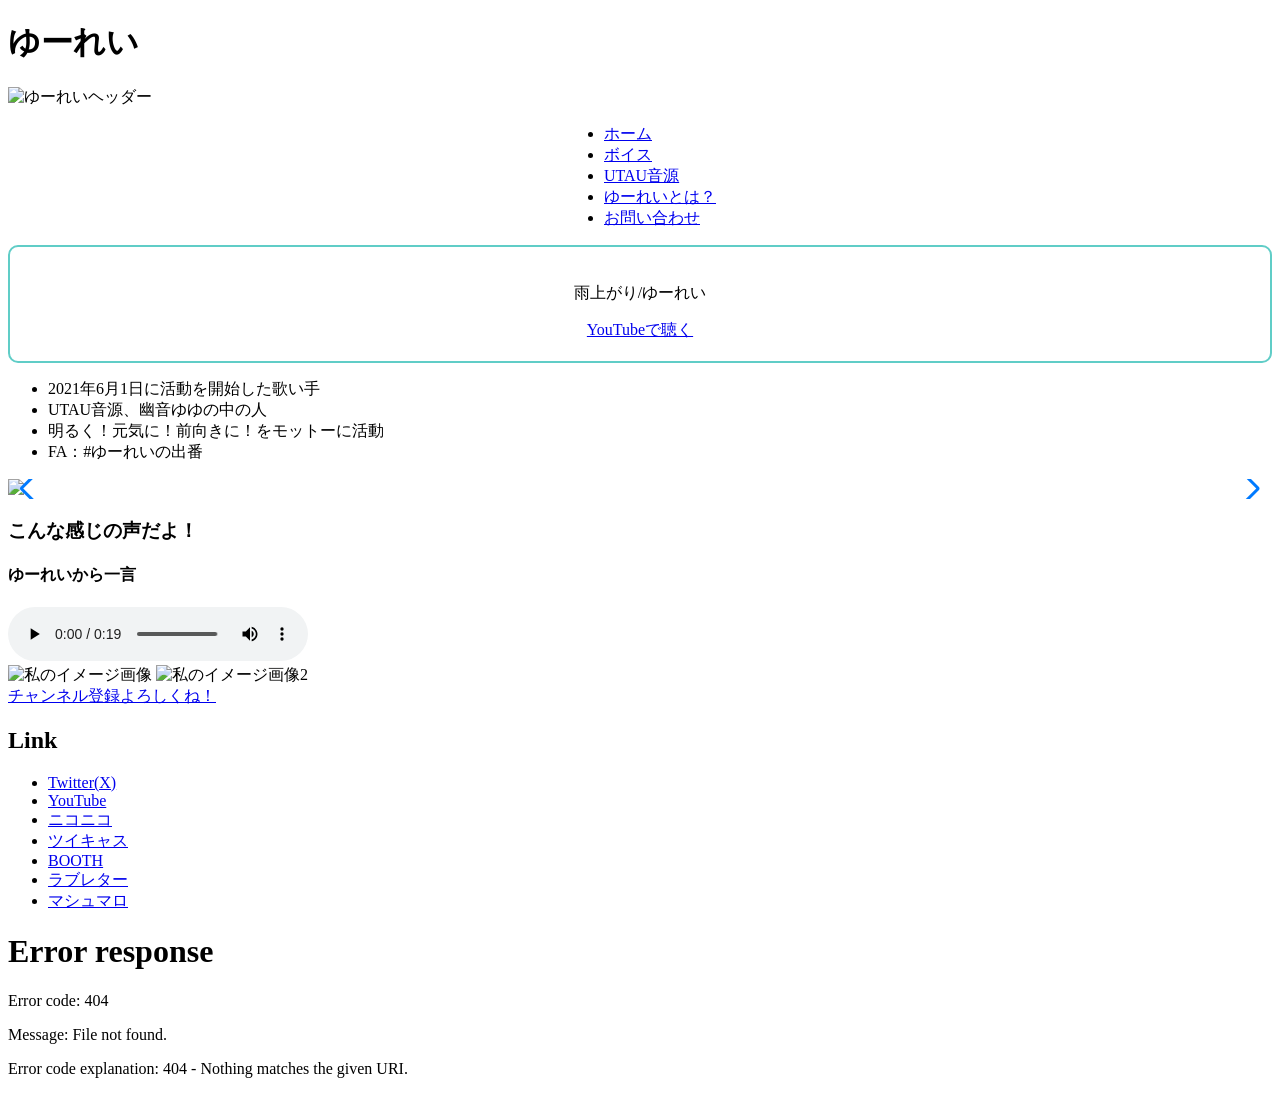
==== index.html @ 78e1c669 "追加と変更と更新" ====
<!DOCTYPE html>
<html lang="ja">
<head>
   <meta charset="UTF-8">
   <title>ゆーれい</title>
   <link rel="icon" href="photo/favicon.png">
   <link rel="apple-touch-icon" href="photo/favicon.png">
   <link rel="stylesheet" href="style.css">
   <link rel="stylesheet" href="https://cdn.jsdelivr.net/npm/swiper@11/swiper-bundle.min.css"/>
<script src="https://cdn.jsdelivr.net/npm/swiper@11/swiper-bundle.min.js"></script>
<meta name="viewport" content="width=device-width, initial-scale=1.0">

</head>
   <body>

        <div id="header-container"></div>

        <main class="content-wrapper">

         <section id="home">

    <div class="video-container" style="text-align: center; border: 2px solid #60CDC7; padding: 20px; border-radius: 10px;">
        <p>雨上がり/ゆーれい</p>
        <a href="https://youtu.be/SBMXisxqZg8" target="_blank" class="btn-sns">YouTubeで聴く</a>
    </div>

        <ul>
            <li>2021年6月1日に活動を開始した歌い手</li>
            <li>UTAU音源、幽音ゆゆの中の人</li>
            <li>明るく！元気に！前向きに！をモットーに活動</li>
            <li>FA：#ゆーれいの出番</li>
            </ul>

            <div class="swiper mySwiper">
               <div class="swiper-wrapper">
                  <div class="swiper-slide"><img src="photo/photo3.jpeg"></div>
                  <div class="swiper-slide"><img src="photo/photo4.jpeg"></div>
                  <div class="swiper-slide"><img src="photo/photo5.jpeg"></div>
                  <div class="swiper-slide"><img src="photo/photo6.jpeg"></div>
               </div>

               <div class="swiper-button-prev"></div>
               <div class="swiper-button-next"></div>
            </div>

        <h3>こんな感じの声だよ！</h3>
           <div class="music-player">
           <h4>ゆーれいから一言</h4>
           <audio src="music/1.mp3"controls controlsList="nodownload noremoteplayback"></audio>
  
         </div>

            <div class="image-container">
            <img src="photo/photo1.jpeg" class="fade-in-box" alt="私のイメージ画像" width="300">
            <img src="photo/photo2.jpeg" class="fade-in-box" alt="私のイメージ画像2" width="300">
         </div>

            <div class="social-links">
            <a href="http://www.youtube.com/@youreinodeban46" class="btn-sns" target="_blank">チャンネル登録よろしくね！</a>
            </div>

         <section class="link-section">
            <h2>Link</h2>
            <ul class="link-list">
            <li><a href="https://x.com/yourei_osirase" class="btn-link" target="_blank">Twitter(X)</a></li>
            <li><a href="http://www.youtube.com/@youreinodeban46" class="btn-link" target="_blank">YouTube</a></li>
            <li><a href="https://www.nicovideo.jp/user/141011481" class="btn-link" target="_blank">ニコニコ</a></li>
            <li><a href="https://twitcasting.tv/c:yourei3150" class="btn-link" target="_blank">ツイキャス</a></li>
            <li><a href="https://youreinodeban46.booth.pm/" class="btn-link" target="_blank">BOOTH</a></li>
            <li><a href="https://love-letter.club/to/yourei_osirase/" class="btn-link" target="_blank">ラブレター</a></li>
            <li><a href="https://marshmallow-qa.com/n0f9rxwbcis9rrh?t=rQQdlh&utm_medium=url_text&utm_source=promotion" class="btn-link" target="_blank">マシュマロ</a></li>
            </ul></section>

      </main>

      <script>
        fetch('header.html')
        .then(response => response.text())
        .then(data => {
            document.getElementById('header-container').innerHTML = data;
        });

        fetch('footer.html')
        .then(response => response.text())
        .then(data => {
            document.getElementById('footer-container').innerHTML = data;
        });
      </script>

      <div id="footer-container"></div>

<script>
    const observer = new IntersectionObserver((entries) => {
        entries.forEach(entry => {
            if (entry.isIntersecting) {
                entry.target.classList.add('is-visible');
            }
        });
    });

    document.querySelectorAll('.fade-in-box').forEach((img) => {
        observer.observe(img);
    });
</script>

<script>
    const swiper = new Swiper(".mySwiper",{
      loop: true,
      autoplay:{ delay: 3000},
      navigation:{
         nextEl: ".swiper-button-next",
         prevEl: ".swiper-button-prev",
      },
    });
</script>

<a href="#" id="back-to-top">▲ TOP</a>

<script>
    const topBtn = document.getElementById('back-to-top');

    window.addEventListener('scroll', () => {
        if(window.scrollY > 300) {
            topBtn.style.display = 'block';
    } else {
        topBtn.style.display = 'none';
    }
});
</script>

   </body>
   </html>
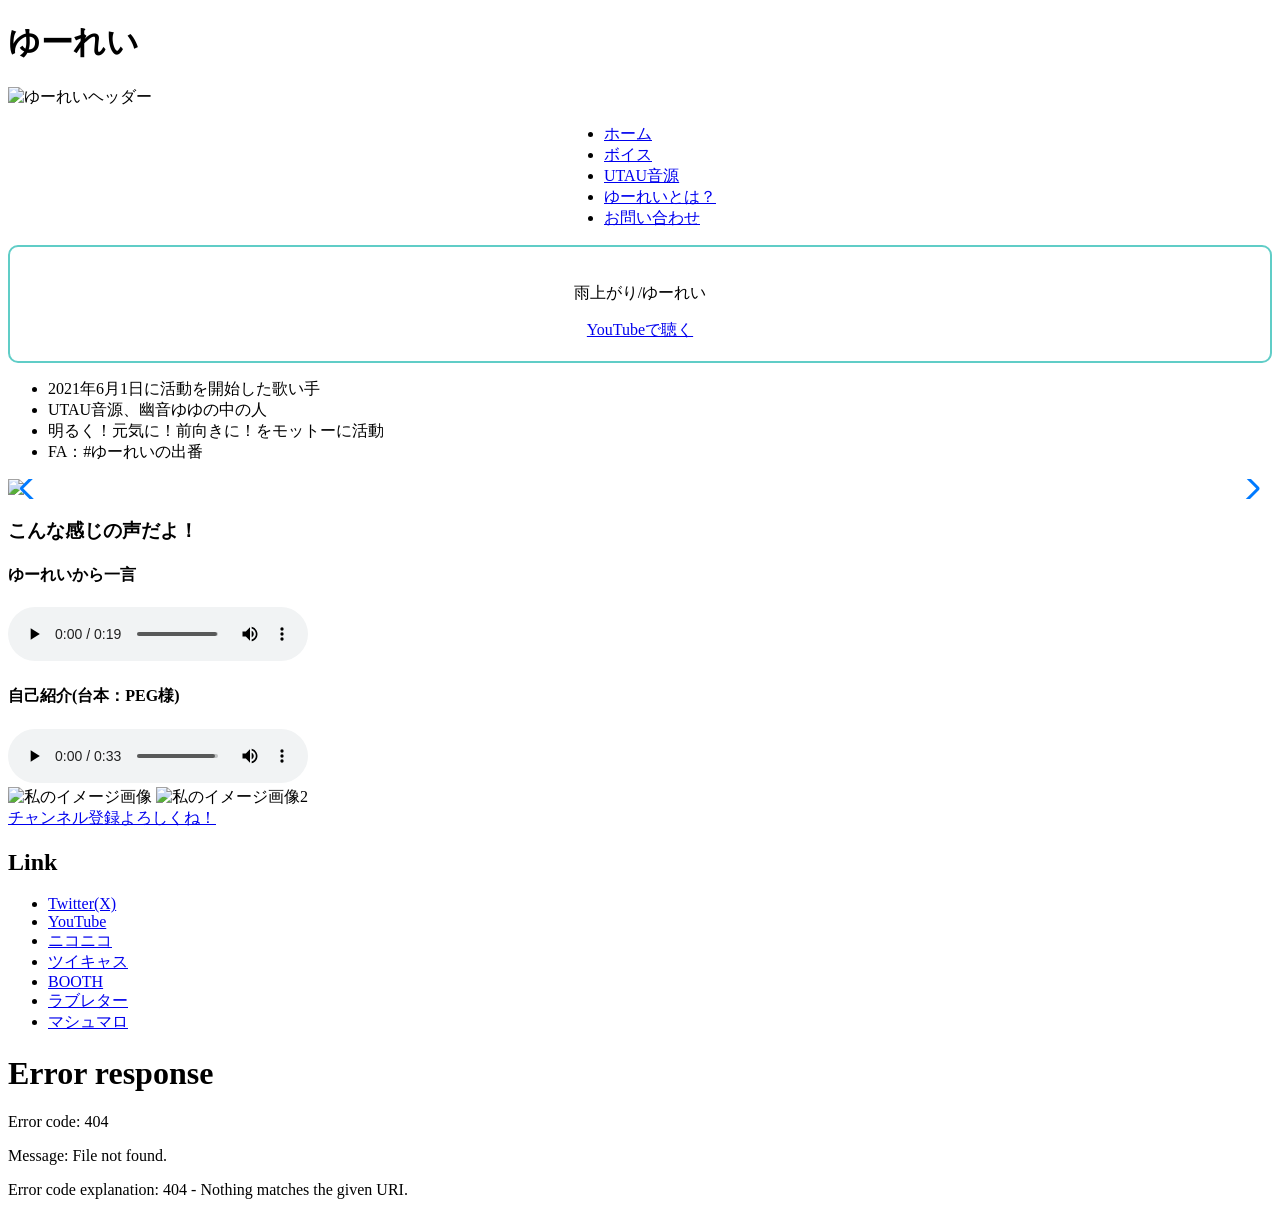
==== commit 8cb03803: "更新" ====
--- a/index.html
+++ b/index.html
@@ -47,6 +47,9 @@
            <div class="music-player">
            <h4>ゆーれいから一言</h4>
            <audio src="music/1.mp3"controls controlsList="nodownload noremoteplayback"></audio>
+
+            <h4>自己紹介(台本：PEG様)</h4>
+           <audio src="music/2.mp3"controls controlsList="nodownload noremoteplayback"></audio>
   
          </div>
 
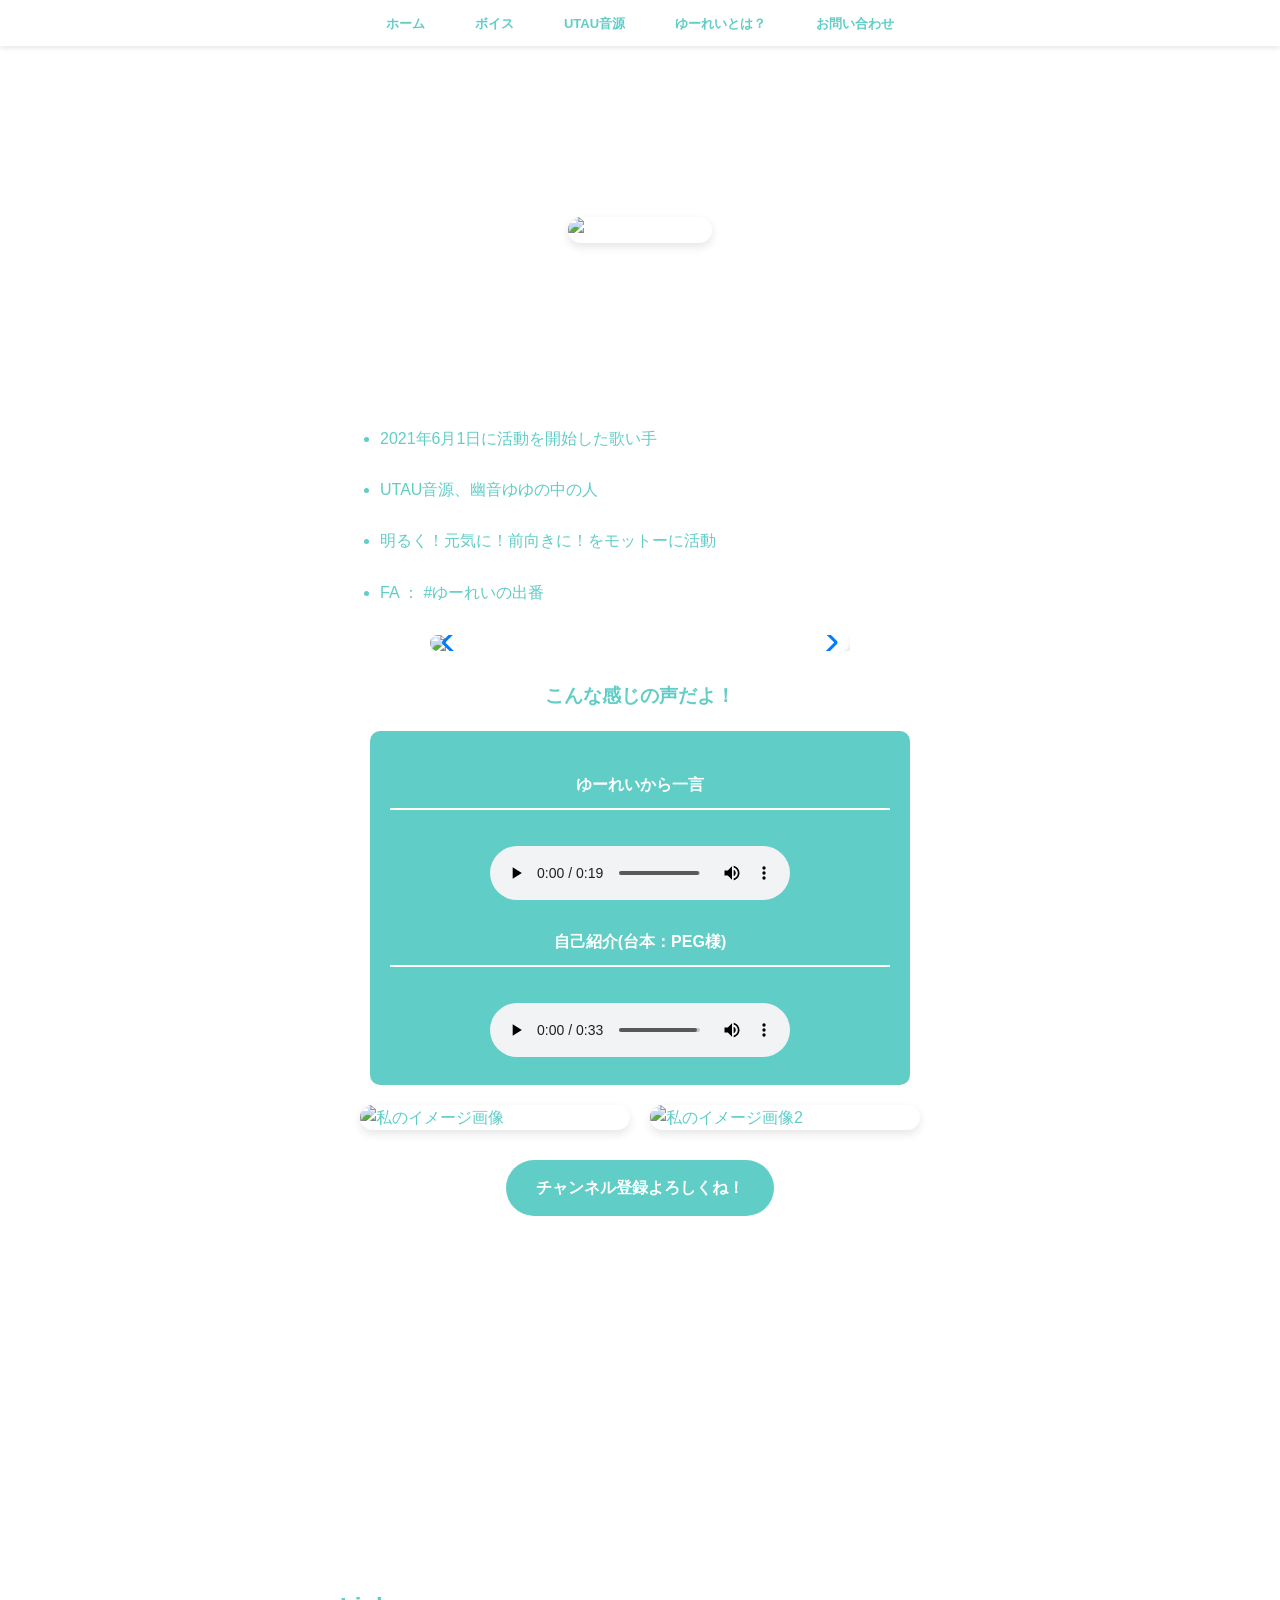
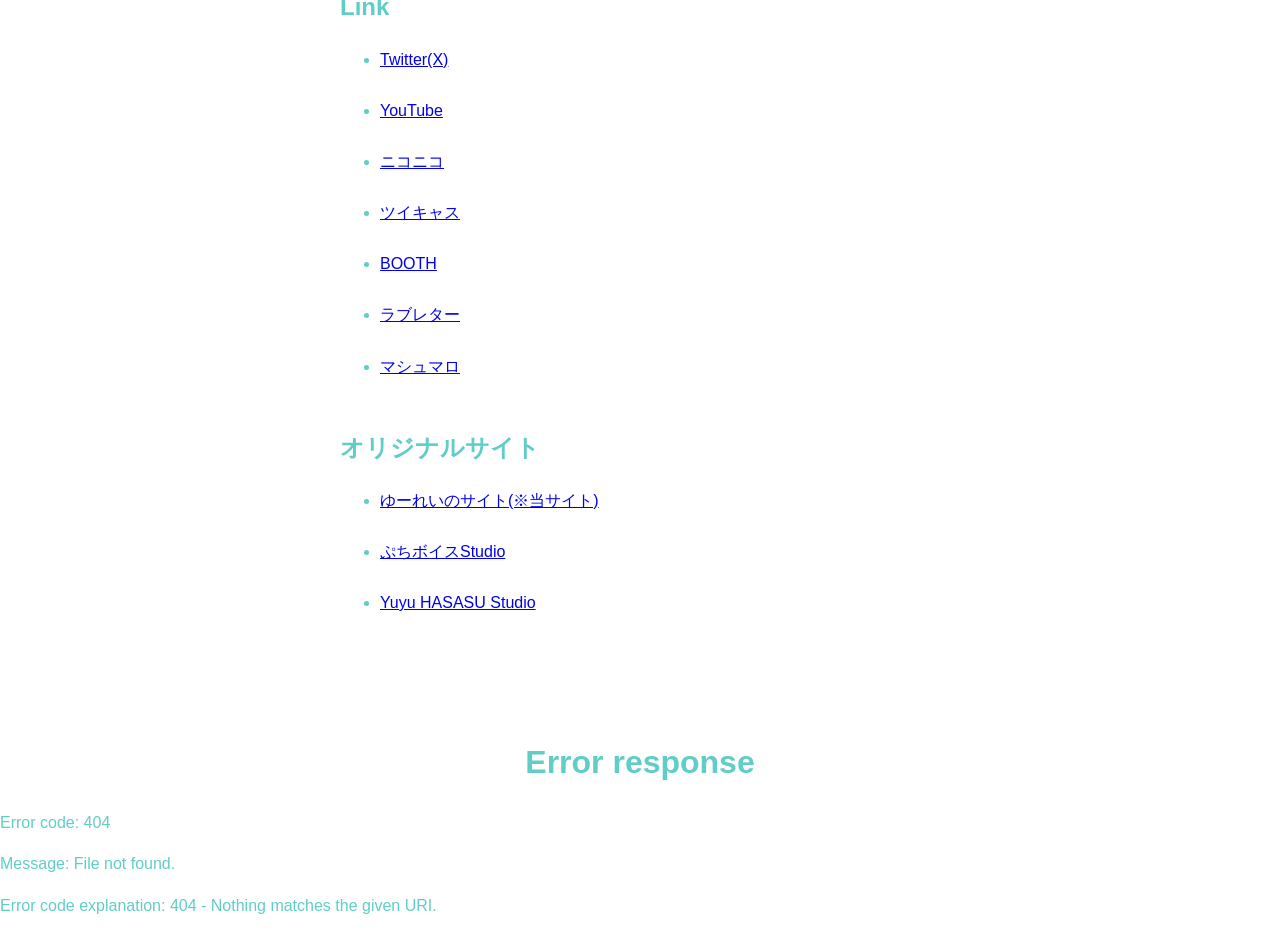
==== commit bdfbf7de: "色々と更新 色々と更新しました。" ====
--- a/index.html
+++ b/index.html
@@ -19,16 +19,14 @@
 
          <section id="home">
 
-    <div class="video-container" style="text-align: center; border: 2px solid #60CDC7; padding: 20px; border-radius: 10px;">
-        <p>雨上がり/ゆーれい</p>
-        <a href="https://youtu.be/SBMXisxqZg8" target="_blank" class="btn-sns">YouTubeで聴く</a>
-    </div>
-
         <ul>
             <li>2021年6月1日に活動を開始した歌い手</li>
+            <br>
             <li>UTAU音源、幽音ゆゆの中の人</li>
+            <br>
             <li>明るく！元気に！前向きに！をモットーに活動</li>
-            <li>FA：#ゆーれいの出番</li>
+            <br>
+            <li>FA ： #ゆーれいの出番</li>
             </ul>
 
             <div class="swiper mySwiper">
@@ -62,16 +60,28 @@
             <a href="http://www.youtube.com/@youreinodeban46" class="btn-sns" target="_blank">チャンネル登録よろしくね！</a>
             </div>
 
+            <div>
+            <iframe width="560" height="315" src="https://www.youtube.com/embed/9jjRcrToLio?si=fRQy-dhLzSYS3HRv" title="YouTube video player" frameborder="0" allow="accelerometer; autoplay; clipboard-write; encrypted-media; gyroscope; picture-in-picture; web-share" referrerpolicy="strict-origin-when-cross-origin" allowfullscreen></iframe>
+            </div>
+
          <section class="link-section">
             <h2>Link</h2>
             <ul class="link-list">
-            <li><a href="https://x.com/yourei_osirase" class="btn-link" target="_blank">Twitter(X)</a></li>
-            <li><a href="http://www.youtube.com/@youreinodeban46" class="btn-link" target="_blank">YouTube</a></li>
-            <li><a href="https://www.nicovideo.jp/user/141011481" class="btn-link" target="_blank">ニコニコ</a></li>
-            <li><a href="https://twitcasting.tv/c:yourei3150" class="btn-link" target="_blank">ツイキャス</a></li>
-            <li><a href="https://youreinodeban46.booth.pm/" class="btn-link" target="_blank">BOOTH</a></li>
-            <li><a href="https://love-letter.club/to/yourei_osirase/" class="btn-link" target="_blank">ラブレター</a></li>
+            <li><a href="https://x.com/yourei_osirase" class="btn-link" target="_blank">Twitter(X)</a></li><br>
+            <li><a href="http://www.youtube.com/@youreinodeban46" class="btn-link" target="_blank">YouTube</a></li><br>
+            <li><a href="https://www.nicovideo.jp/user/141011481" class="btn-link" target="_blank">ニコニコ</a></li><br>
+            <li><a href="https://twitcasting.tv/c:yourei3150" class="btn-link" target="_blank">ツイキャス</a></li><br>
+            <li><a href="https://youreinodeban46.booth.pm/" class="btn-link" target="_blank">BOOTH</a></li><br>
+            <li><a href="https://love-letter.club/to/yourei_osirase/" class="btn-link" target="_blank">ラブレター</a></li><br>
             <li><a href="https://marshmallow-qa.com/n0f9rxwbcis9rrh?t=rQQdlh&utm_medium=url_text&utm_source=promotion" class="btn-link" target="_blank">マシュマロ</a></li>
+            </ul></section>
+
+        <section class="link-section">
+            <h2>オリジナルサイト</h2>
+            <ul class="link-list">
+            <li><a href="https://youreinodeban46.netlify.app/" class="btn-link" target="_blank">ゆーれいのサイト(※当サイト)</a></li><br>
+            <li><a href="https://puchivoice.netlify.app/" class="btn-link" target="_blank">ぷちボイスStudio</a></li><br>
+            <li><a href="https://yuyuhanasustudio.netlify.app/" class="btn-link" target="_blank">Yuyu HASASU Studio</a></li>
             </ul></section>
 
       </main>
--- a/style.css
+++ b/style.css
@@ -0,0 +1,254 @@
+*{
+    max-width: 100%;
+    box-sizing: border-box;
+    overflow-wrap: break-word;
+}
+
+body {
+    display: flex;
+    flex-direction: column;
+    min-height: 100vh;
+    background-color: white;
+    color: #60CDC7;
+    font-family: sans-serif;
+    margin: 0;
+    padding: 0;
+    font-size: 16px;
+    line-height: 1.6;
+    padding-top: 80px;
+}
+
+.content-wrapper {
+    display: flex;
+    flex-direction: column;
+    align-items: center;
+    width: 100%;
+    flex: 1;
+}
+
+header {text-align: center;
+padding: 40px 20px;
+background-image: url('photo/photo7.jpeg');
+background-size: 100% auto;
+background-repeat: no-repeat;
+background-position: center;
+color: white;
+width: 100%;
+height: 300px;
+overflow: hidden;
+min-height: 200px;
+display: flex;
+flex-direction:column;
+justify-content: center;
+align-items: center;
+box-sizing: border-box;
+background-color: white;
+margin: 0 0 30px 0;
+}
+
+header h1{
+    display:none;
+}
+
+.main-nav {
+    position: fixed;
+    top: 0;
+    left: 0;
+    width: 100%;
+    background-color: white;
+    z-index: 2000;
+    padding: 10px 0;
+    text-align: center;
+    box-shadow: 0 2px 5px rgba(0,0,0,0.1);
+}
+
+.main-nav ul {
+    display: flex;
+    flex-direction: row;
+    justify-content: center;
+    list-style: none;
+    padding: 0;
+    margin: 0;
+    gap:  20px;
+}
+
+.main-nav a {
+    text-decoration: none;
+    color: #60CDC7;
+    font-weight: bold;
+    padding: 5px 15px;
+    border-radius: 20px;
+    transition: 0.3s;
+    font-size: 13px;
+}
+
+@media(max-width: 480px){
+    .main-nav a {
+        font-size: 12px;
+        padding: 5px 8px;
+    }
+
+    .main-nav ul {
+        gap: 10px;
+    }
+}
+
+.main-nav a:hover {
+    background-color: #60CDC7;
+    color: white;
+}
+
+h1{
+    color:#60CDC7;
+    text-align: center;
+}
+
+h4{
+    color: white;
+    border-bottom: 2px solid white;
+    padding-bottom: 10px;
+}
+
+h3{
+    color: #60CDC7;
+    text-align: center;
+}
+
+.music-player {
+    background-color: #60CDC7;
+    padding: 20px;
+    border-radius: 10px;
+    color: white;
+    text-align: center;
+    width:90%;
+    max-width: 560px;
+    margin: 20px auto;
+}
+
+audio {
+    margin-top: 15px;
+}
+
+section {
+    padding: 0 15px;
+    box-sizing: border-box;
+    margin-bottom: 50px;
+    width: 90%;
+    max-width: 600px;
+    padding: 0;
+    box-sizing: border-box;
+}
+
+img{
+    border-radius: 15px;
+    box-shadow:0 4px 10px rgba(0,0,0,0.1);
+    max-width: 100%;
+}
+
+.image-container{
+    width: 100%;
+    display: flex;
+    justify-content: center;
+    align-items: center;
+    gap: 20px;
+}
+
+.image-container img{
+    max-width: 45%;
+    height: auto;
+}
+
+.fade-in-box {
+    opacity: 0;
+    transition: opacity 1.5s ease-out, transform 1.5s ease-out;
+    transform: translateY(30px);
+}
+
+.fade-in-box.is-visible {
+    opacity: 1;
+    transform: translateY(0);
+}
+
+.mySwiper{
+    width: 70%;
+    max-width: 600px;
+    margin: 30px;
+}
+
+.swiper-slide img {
+    width: 100%;
+    display: block;
+    border-radius: 15px;
+}
+
+.social-links {
+    text-align: center;
+    margin: 30px 0;
+}
+
+.btn-sns{
+    display: inline-block;
+    padding: 15px 30px;
+    background-color: #60CDC7;
+    color: white;
+    text-decoration: none;
+    border-radius: 30px;
+    font-weight: bold;
+    transition: 0.3s;
+}
+
+.btn-sns:hover{
+    background-color: #4697A2;
+}
+
+.booth-link {
+    text-align: center;
+    margin: 20px 0;
+}
+
+.btn-booth {
+    display: inline-block;
+    padding: 15px 30px;
+    background-color: #60CDC7;
+    color: white;
+    text-decoration: none;
+    border-radius: 30px;
+    font-weight: bold;
+    transition: 0.3s;
+}
+
+.btn-booth:hover{
+    background-color: #4697A2;
+}
+
+footer {
+    width: 100%;
+    background-color: #60CDC7;
+    color: white;
+    text-align: center;
+    padding: 20px 0;
+    font-size:0.9em;
+    margin-top: auto;
+    align-self: stretch;
+    box-sizing: border-box;
+}
+
+html, body {
+    overflow-x: hidden;
+    width: 100%;
+}
+
+#back-to-top{
+    position: fixed;
+    bottom: 30px;
+    right: 30px;
+    background-color: #60CDC7;
+    color: white;
+    padding: 15px 20px;
+    text-decoration: none;
+    border-radius: 50px;
+    font-weight: bold;
+    z-index: 1000;
+    display: none;
+    transition: 0.3s;
+}
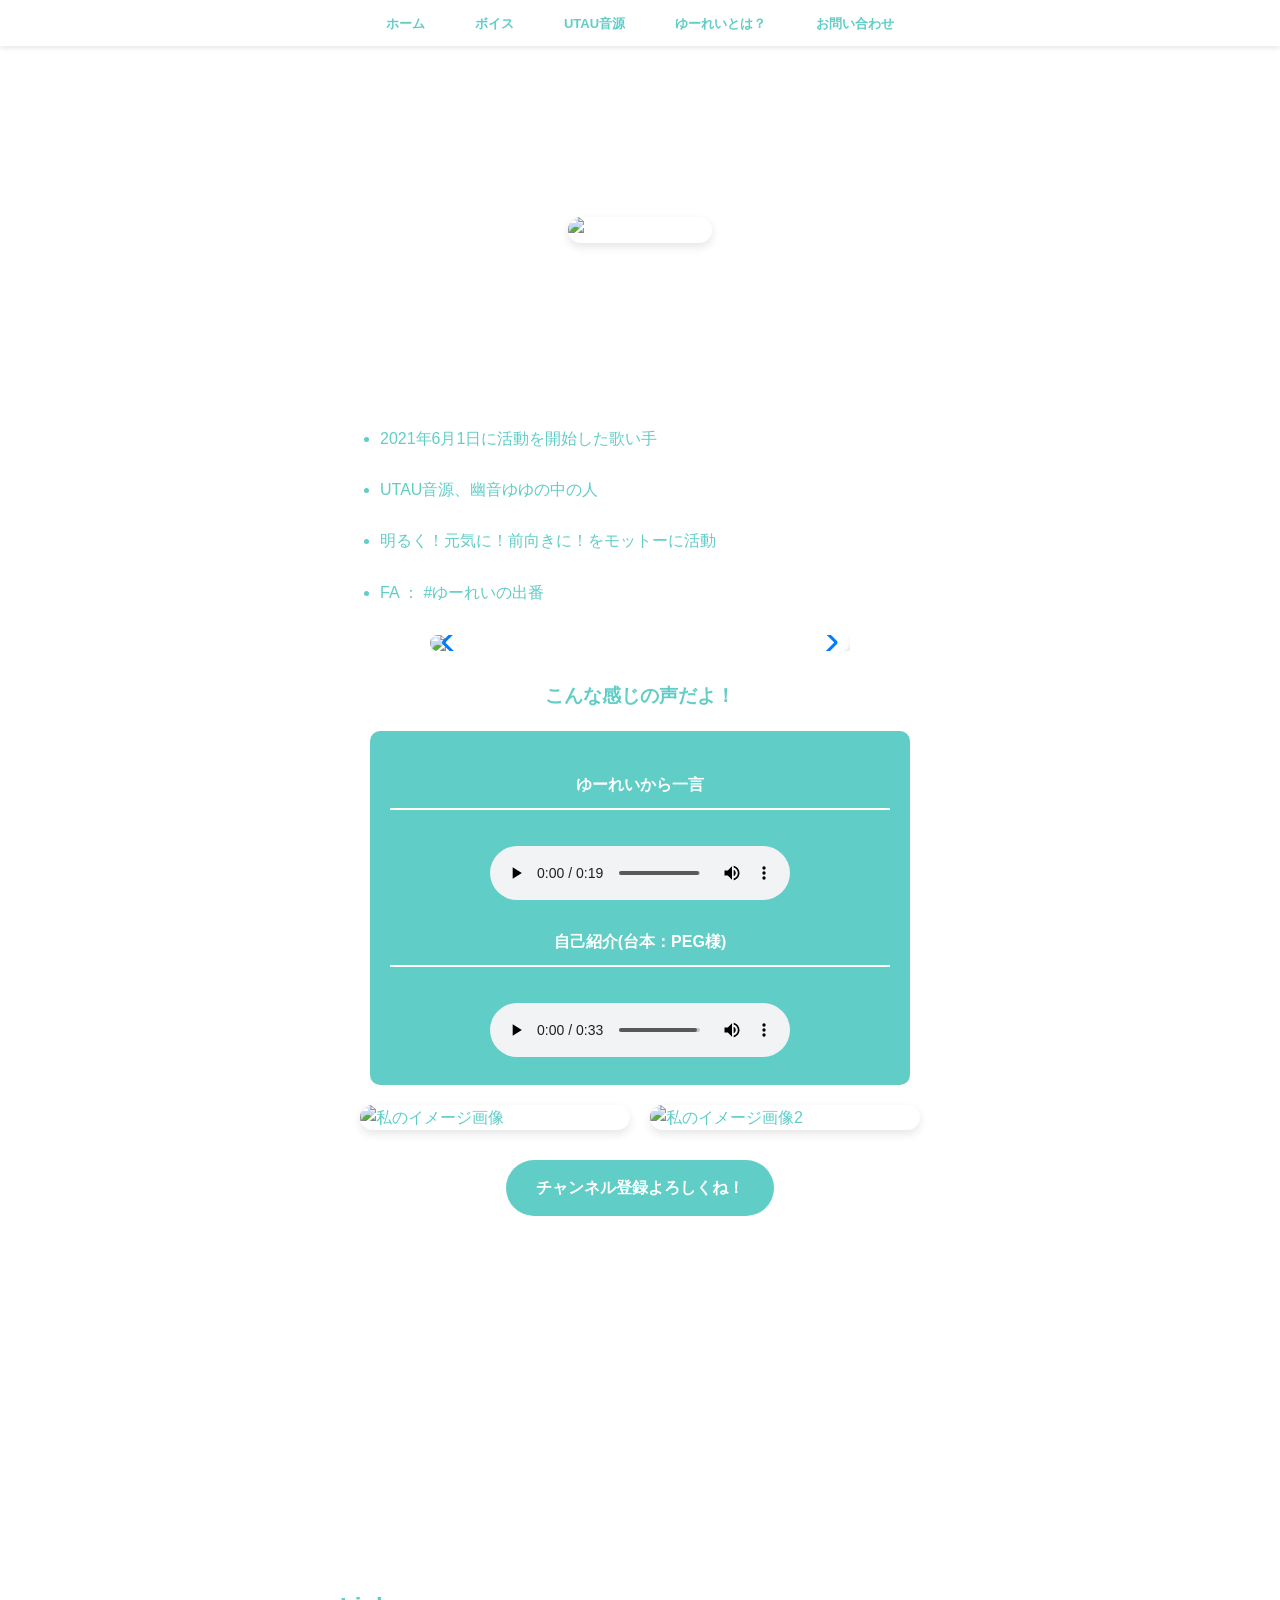
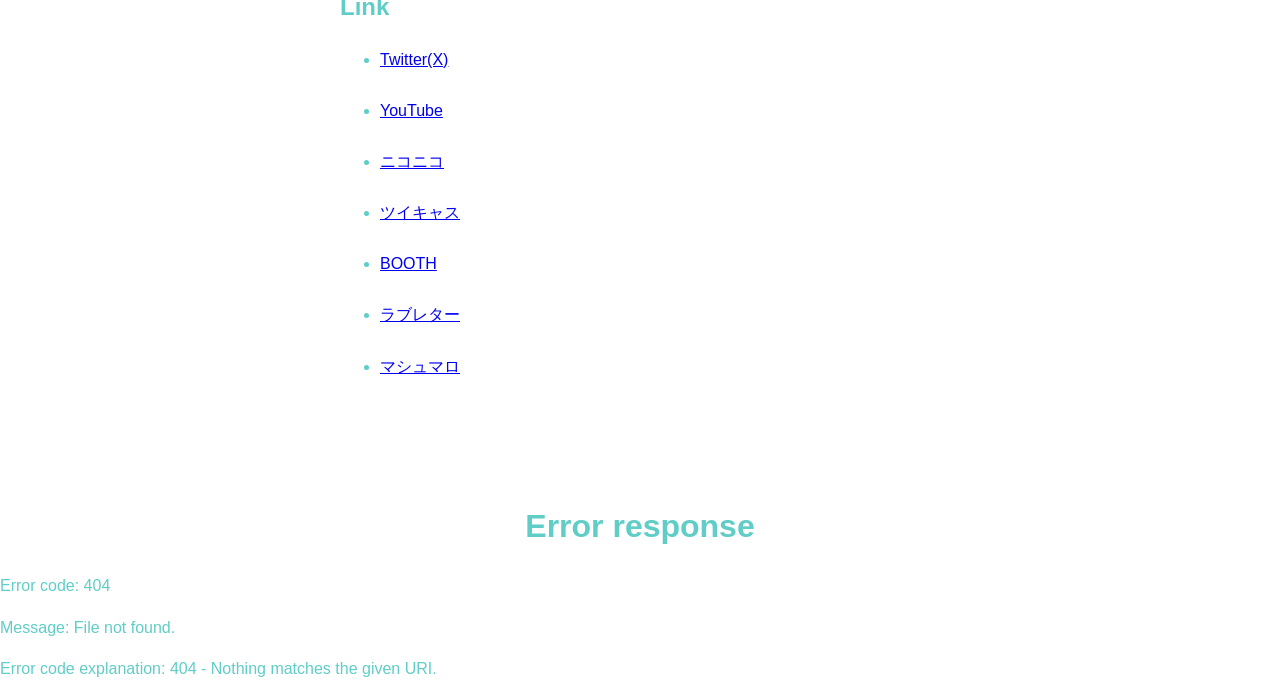
==== commit 81b1d8af: "20261011更新 更新しました。" ====
--- a/index.html
+++ b/index.html
@@ -76,14 +76,6 @@
             <li><a href="https://marshmallow-qa.com/n0f9rxwbcis9rrh?t=rQQdlh&utm_medium=url_text&utm_source=promotion" class="btn-link" target="_blank">マシュマロ</a></li>
             </ul></section>
 
-        <section class="link-section">
-            <h2>オリジナルサイト</h2>
-            <ul class="link-list">
-            <li><a href="https://youreinodeban46.netlify.app/" class="btn-link" target="_blank">ゆーれいのサイト(※当サイト)</a></li><br>
-            <li><a href="https://puchivoice.netlify.app/" class="btn-link" target="_blank">ぷちボイスStudio</a></li><br>
-            <li><a href="https://yuyuhanasustudio.netlify.app/" class="btn-link" target="_blank">Yuyu HASASU Studio</a></li>
-            </ul></section>
-
       </main>
 
       <script>
--- a/style.css
+++ b/style.css
@@ -125,6 +125,17 @@
     margin: 20px auto;
 }
 
+.music-player2 {
+    background-color: white;
+    padding: 20px;
+    border-radius: 10px;
+    color: #60CDC7;
+    text-align: center;
+    width:90%;
+    max-width: 560px;
+    margin: 20px auto;
+}
+
 audio {
     margin-top: 15px;
 }
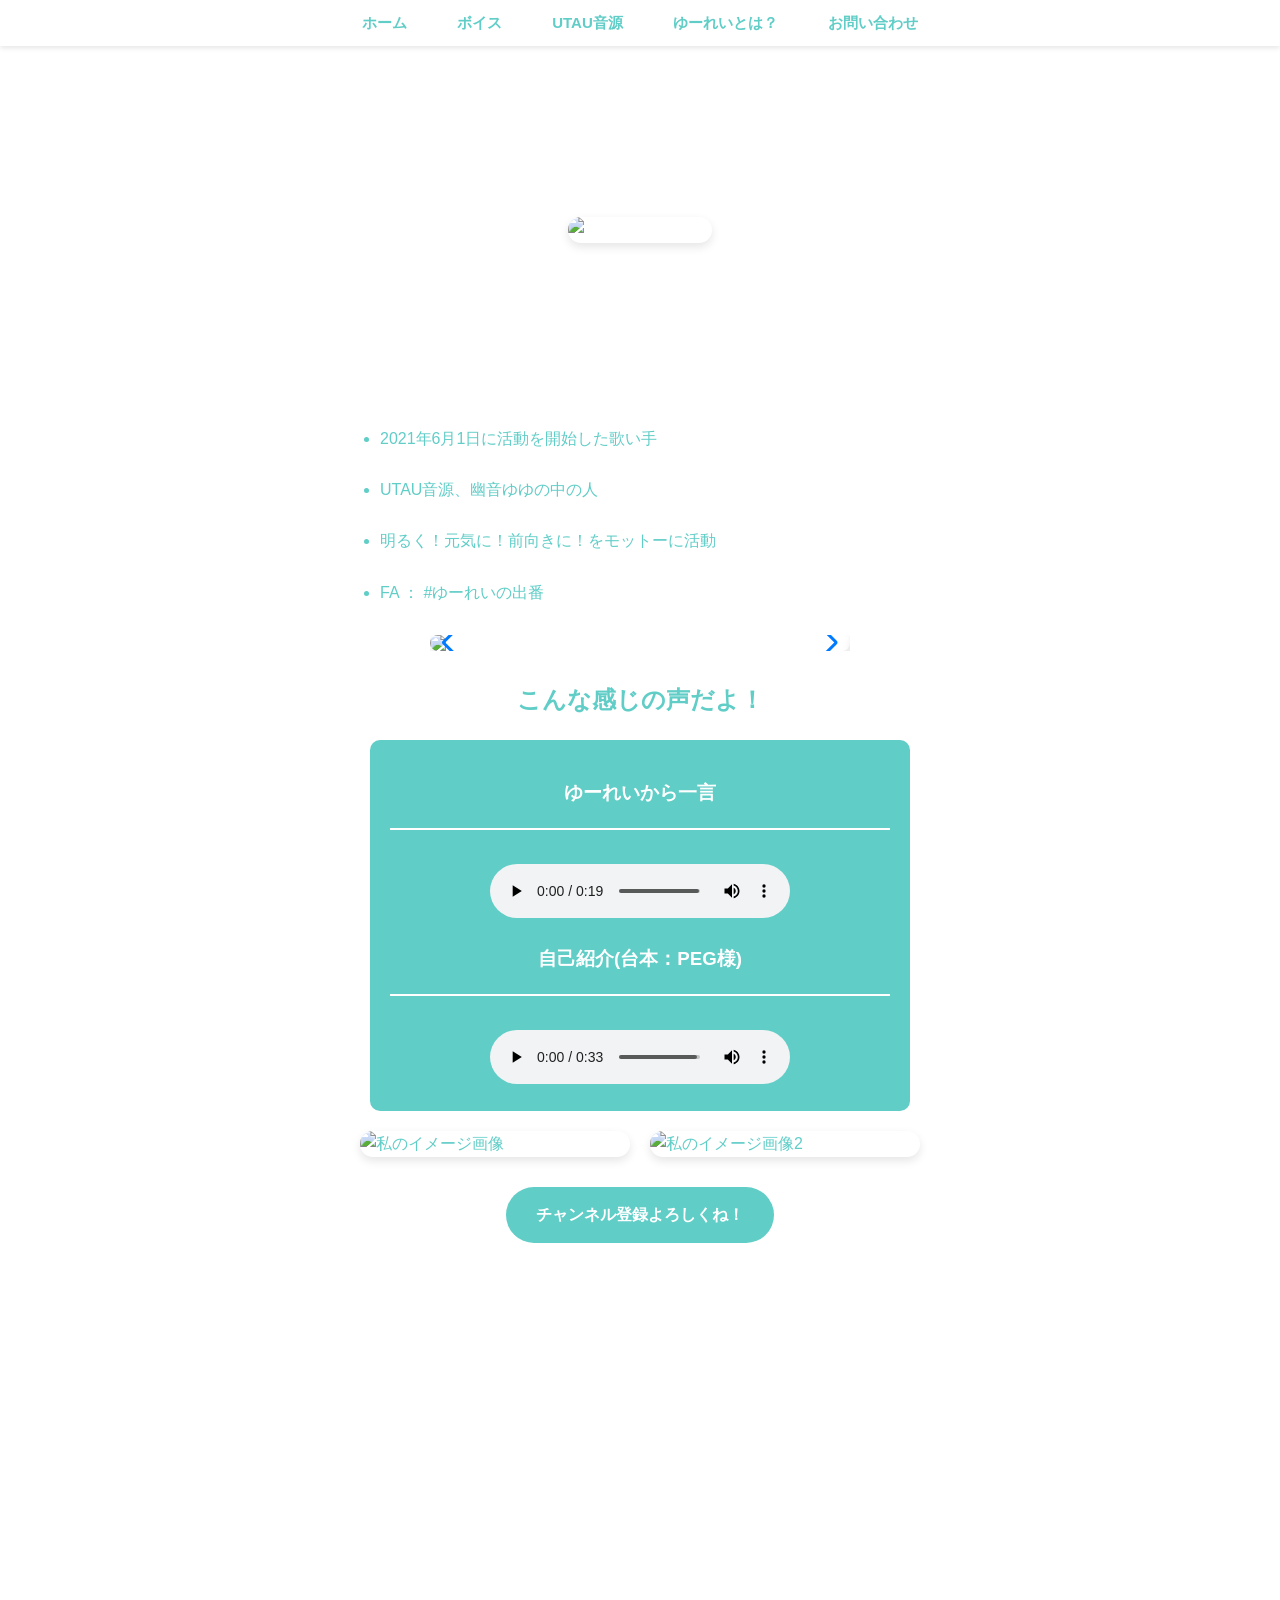
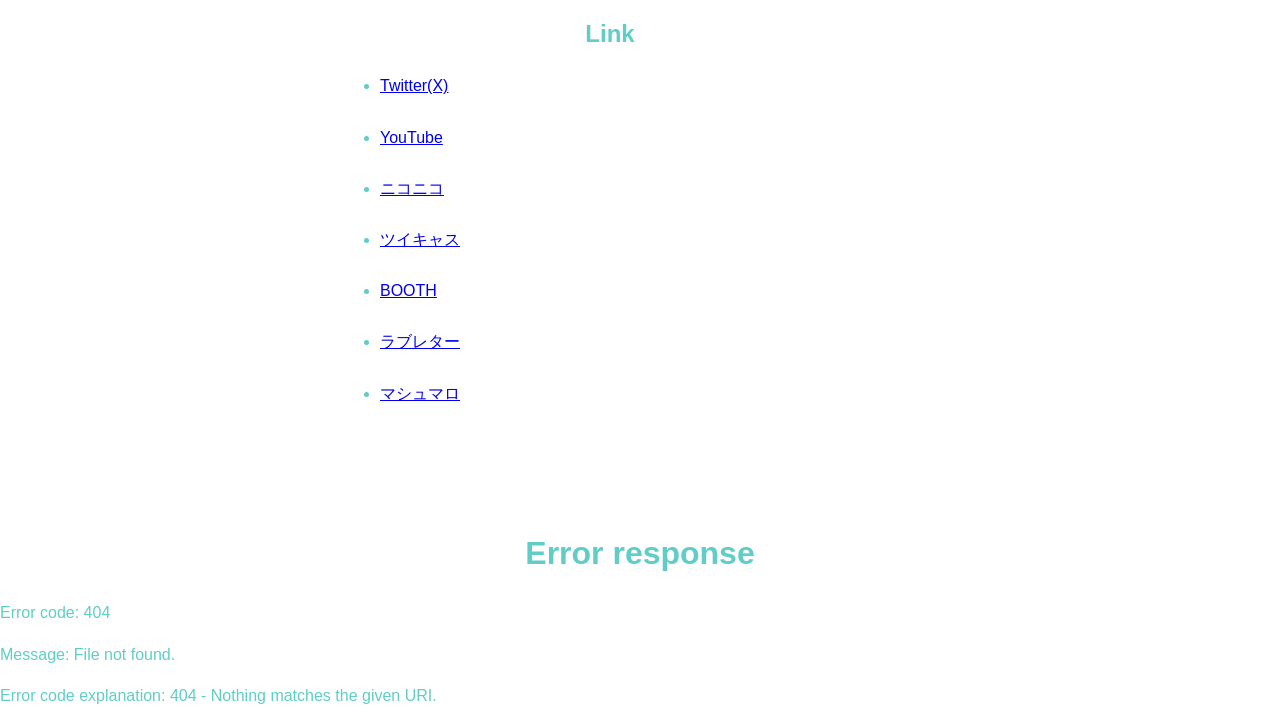
==== commit 49def7d7: "20261011-更新" ====
--- a/index.html
+++ b/index.html
@@ -41,12 +41,12 @@
                <div class="swiper-button-next"></div>
             </div>
 
-        <h3>こんな感じの声だよ！</h3>
+        <h2>こんな感じの声だよ！</h2>
            <div class="music-player">
-           <h4>ゆーれいから一言</h4>
+           <h3>ゆーれいから一言</h3>
            <audio src="music/1.mp3"controls controlsList="nodownload noremoteplayback"></audio>
 
-            <h4>自己紹介(台本：PEG様)</h4>
+            <h3>自己紹介(台本：PEG様)</h3>
            <audio src="music/2.mp3"controls controlsList="nodownload noremoteplayback"></audio>
   
          </div>
--- a/style.css
+++ b/style.css
@@ -79,12 +79,12 @@
     padding: 5px 15px;
     border-radius: 20px;
     transition: 0.3s;
-    font-size: 13px;
+    font-size: 15px;
 }
 
 @media(max-width: 480px){
     .main-nav a {
-        font-size: 12px;
+        font-size: 10px;
         padding: 5px 8px;
     }
 
@@ -110,6 +110,13 @@
 }
 
 h3{
+    color: white;
+    border-bottom: 2px solid white;
+    padding-bottom: 20px;
+    text-align: center;
+}
+
+h2{
     color: #60CDC7;
     text-align: center;
 }
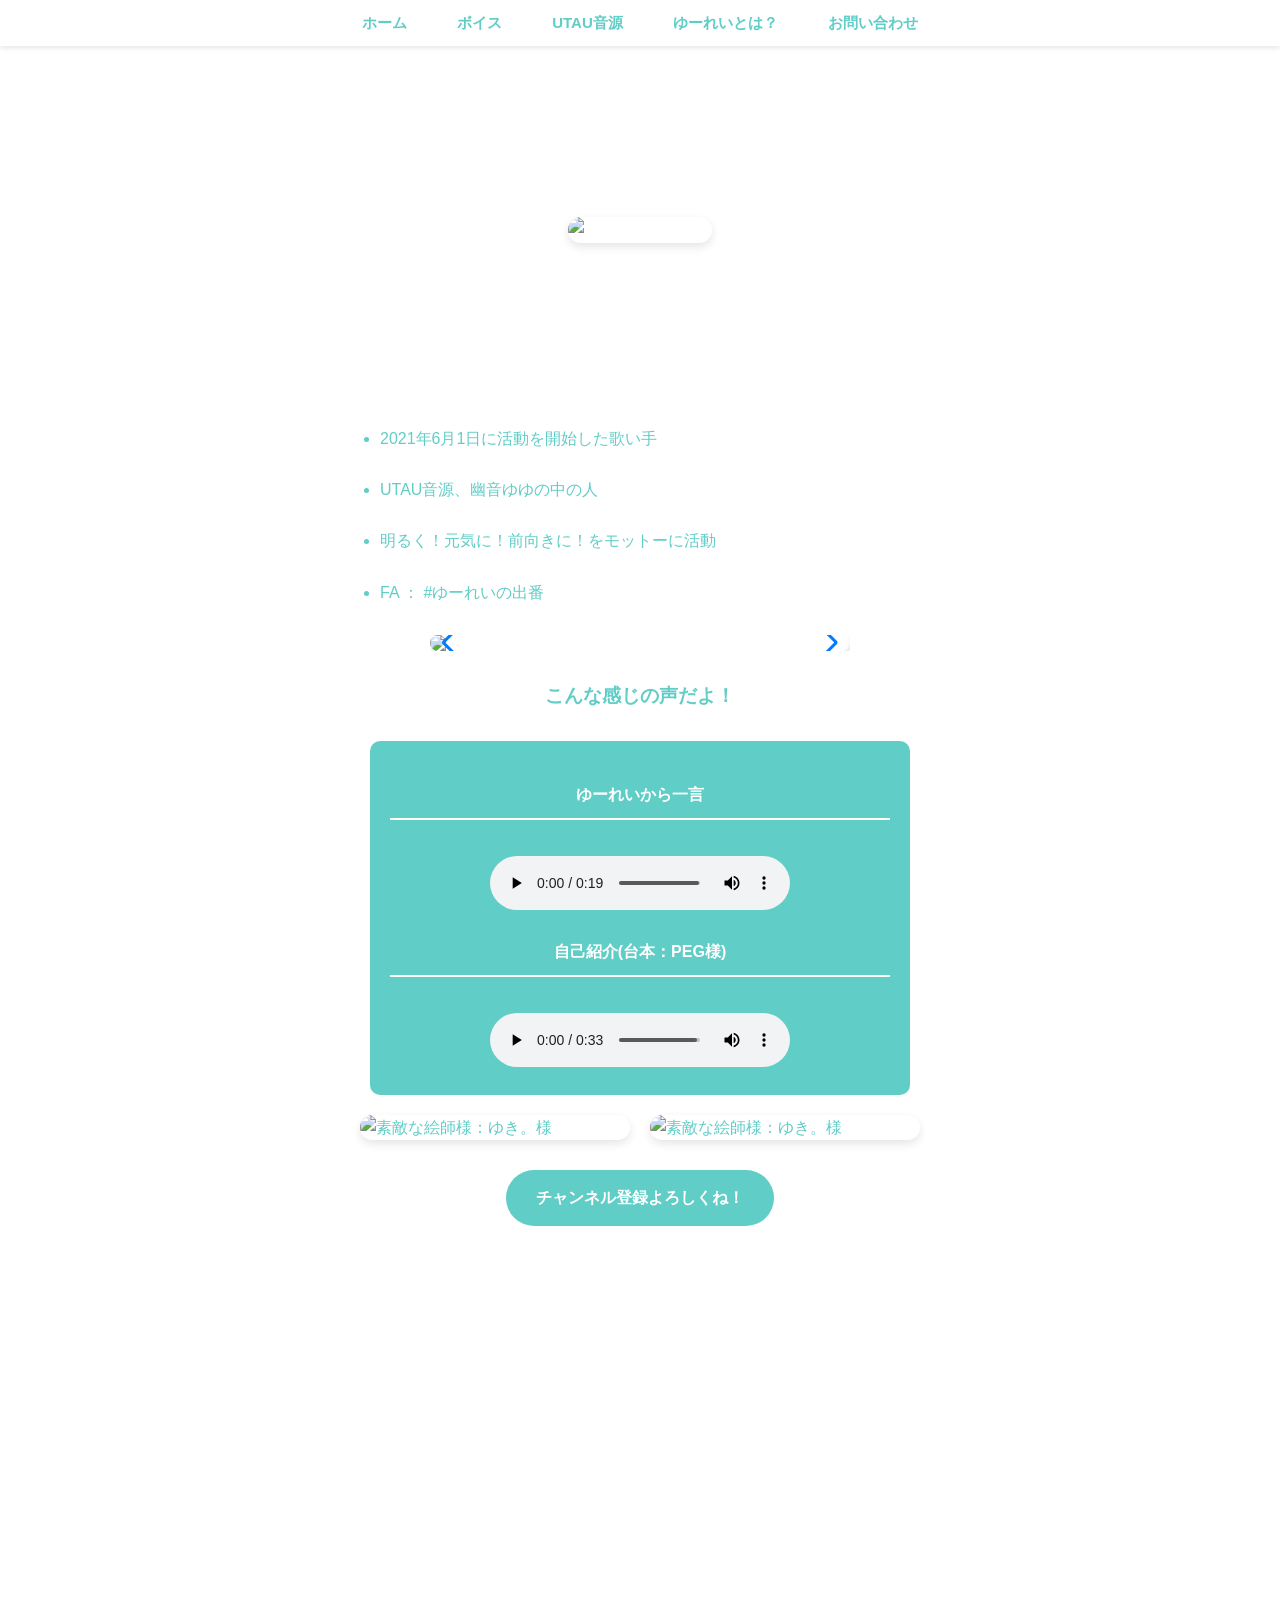
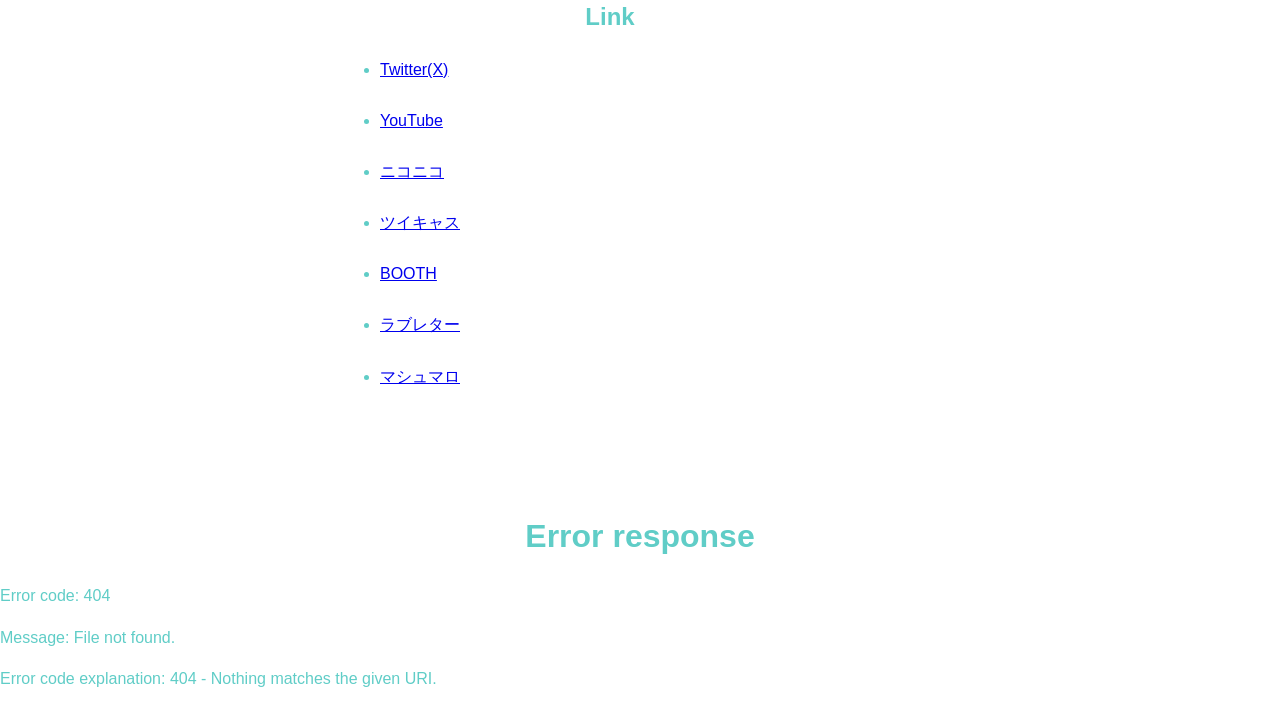
==== commit d69b085e: "20261012-更新 更新しました。" ====
--- a/index.html
+++ b/index.html
@@ -41,19 +41,19 @@
                <div class="swiper-button-next"></div>
             </div>
 
-        <h2>こんな感じの声だよ！</h2>
+        <h3>こんな感じの声だよ！</h3>
            <div class="music-player">
-           <h3>ゆーれいから一言</h3>
+           <h4>ゆーれいから一言</h4>
            <audio src="music/1.mp3"controls controlsList="nodownload noremoteplayback"></audio>
 
-            <h3>自己紹介(台本：PEG様)</h3>
+            <h4>自己紹介(台本：PEG様)</h4>
            <audio src="music/2.mp3"controls controlsList="nodownload noremoteplayback"></audio>
   
          </div>
 
             <div class="image-container">
-            <img src="photo/photo1.jpeg" class="fade-in-box" alt="私のイメージ画像" width="300">
-            <img src="photo/photo2.jpeg" class="fade-in-box" alt="私のイメージ画像2" width="300">
+            <img src="photo/photo1.jpeg" class="fade-in-box" alt="素敵な絵師様：ゆき。様" width="300">
+            <img src="photo/photo2.jpeg" class="fade-in-box" alt="素敵な絵師様：ゆき。様" width="300">
          </div>
 
             <div class="social-links">
--- a/style.css
+++ b/style.css
@@ -107,12 +107,12 @@
     color: white;
     border-bottom: 2px solid white;
     padding-bottom: 10px;
+    text-align: center;
 }
 
 h3{
-    color: white;
-    border-bottom: 2px solid white;
-    padding-bottom: 20px;
+    color: #60CDC7;
+    padding-bottom: 10px;
     text-align: center;
 }
 
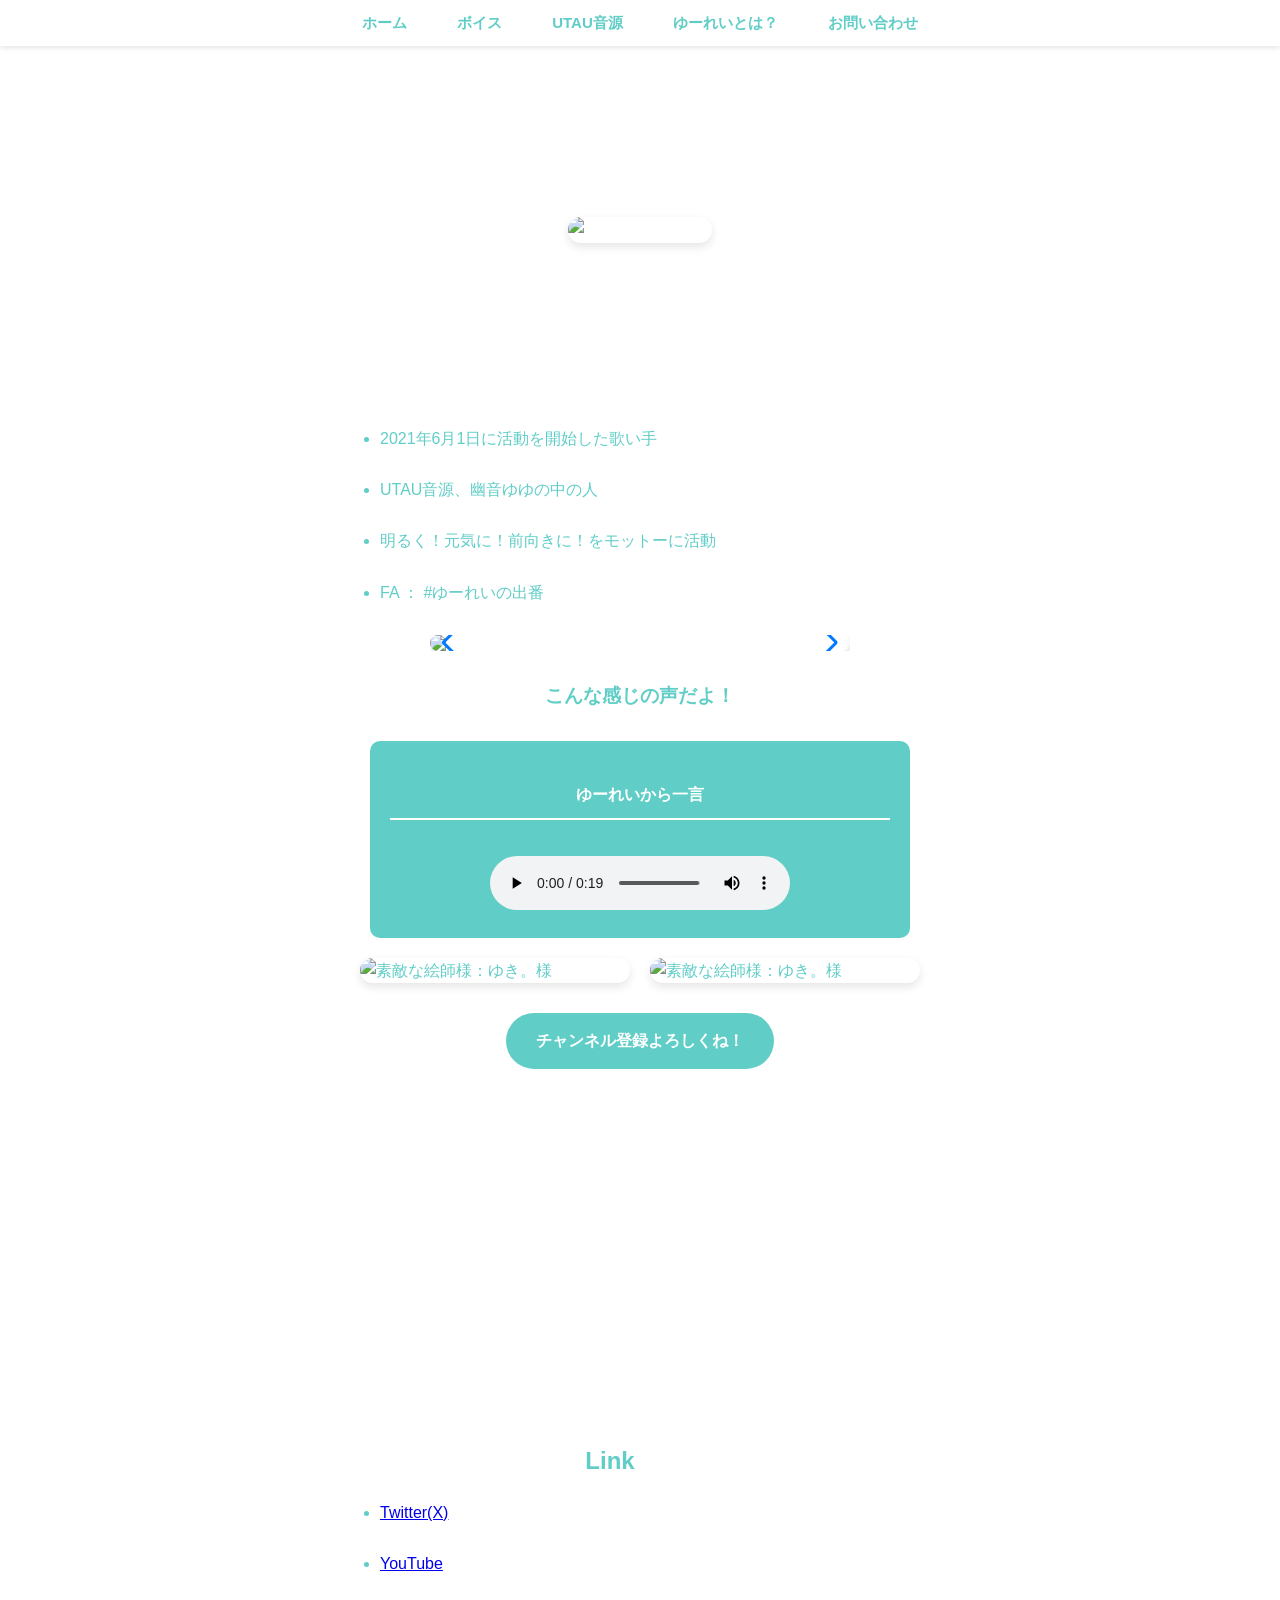
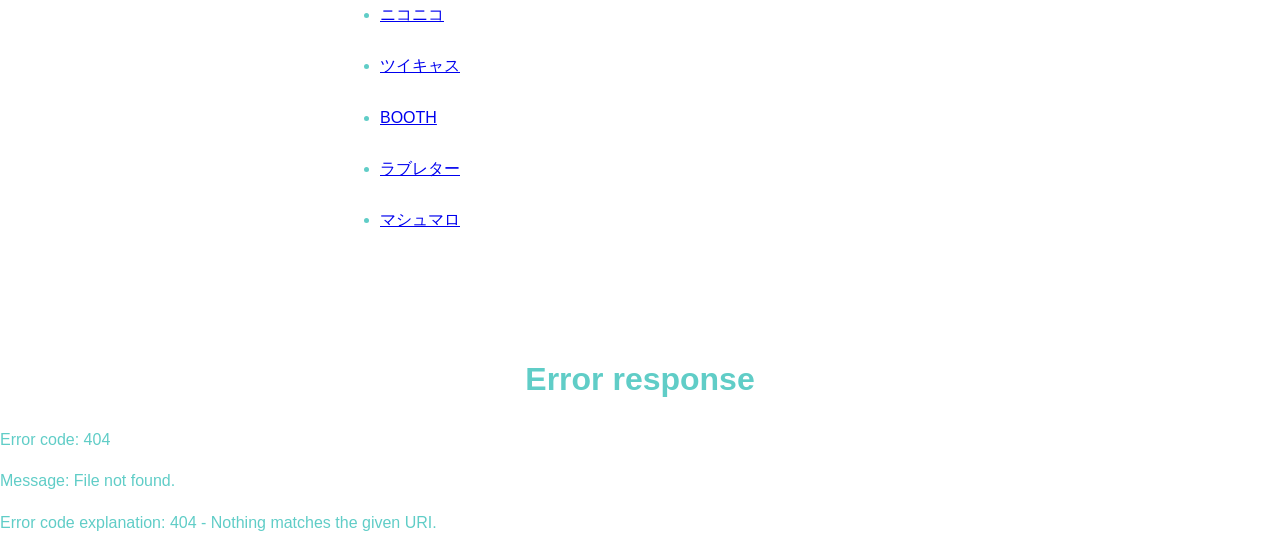
==== commit 38652bfb: "更新 更新しました。" ====
--- a/index.html
+++ b/index.html
@@ -45,9 +45,6 @@
            <div class="music-player">
            <h4>ゆーれいから一言</h4>
            <audio src="music/1.mp3"controls controlsList="nodownload noremoteplayback"></audio>
-
-            <h4>自己紹介(台本：PEG様)</h4>
-           <audio src="music/2.mp3"controls controlsList="nodownload noremoteplayback"></audio>
   
          </div>
 
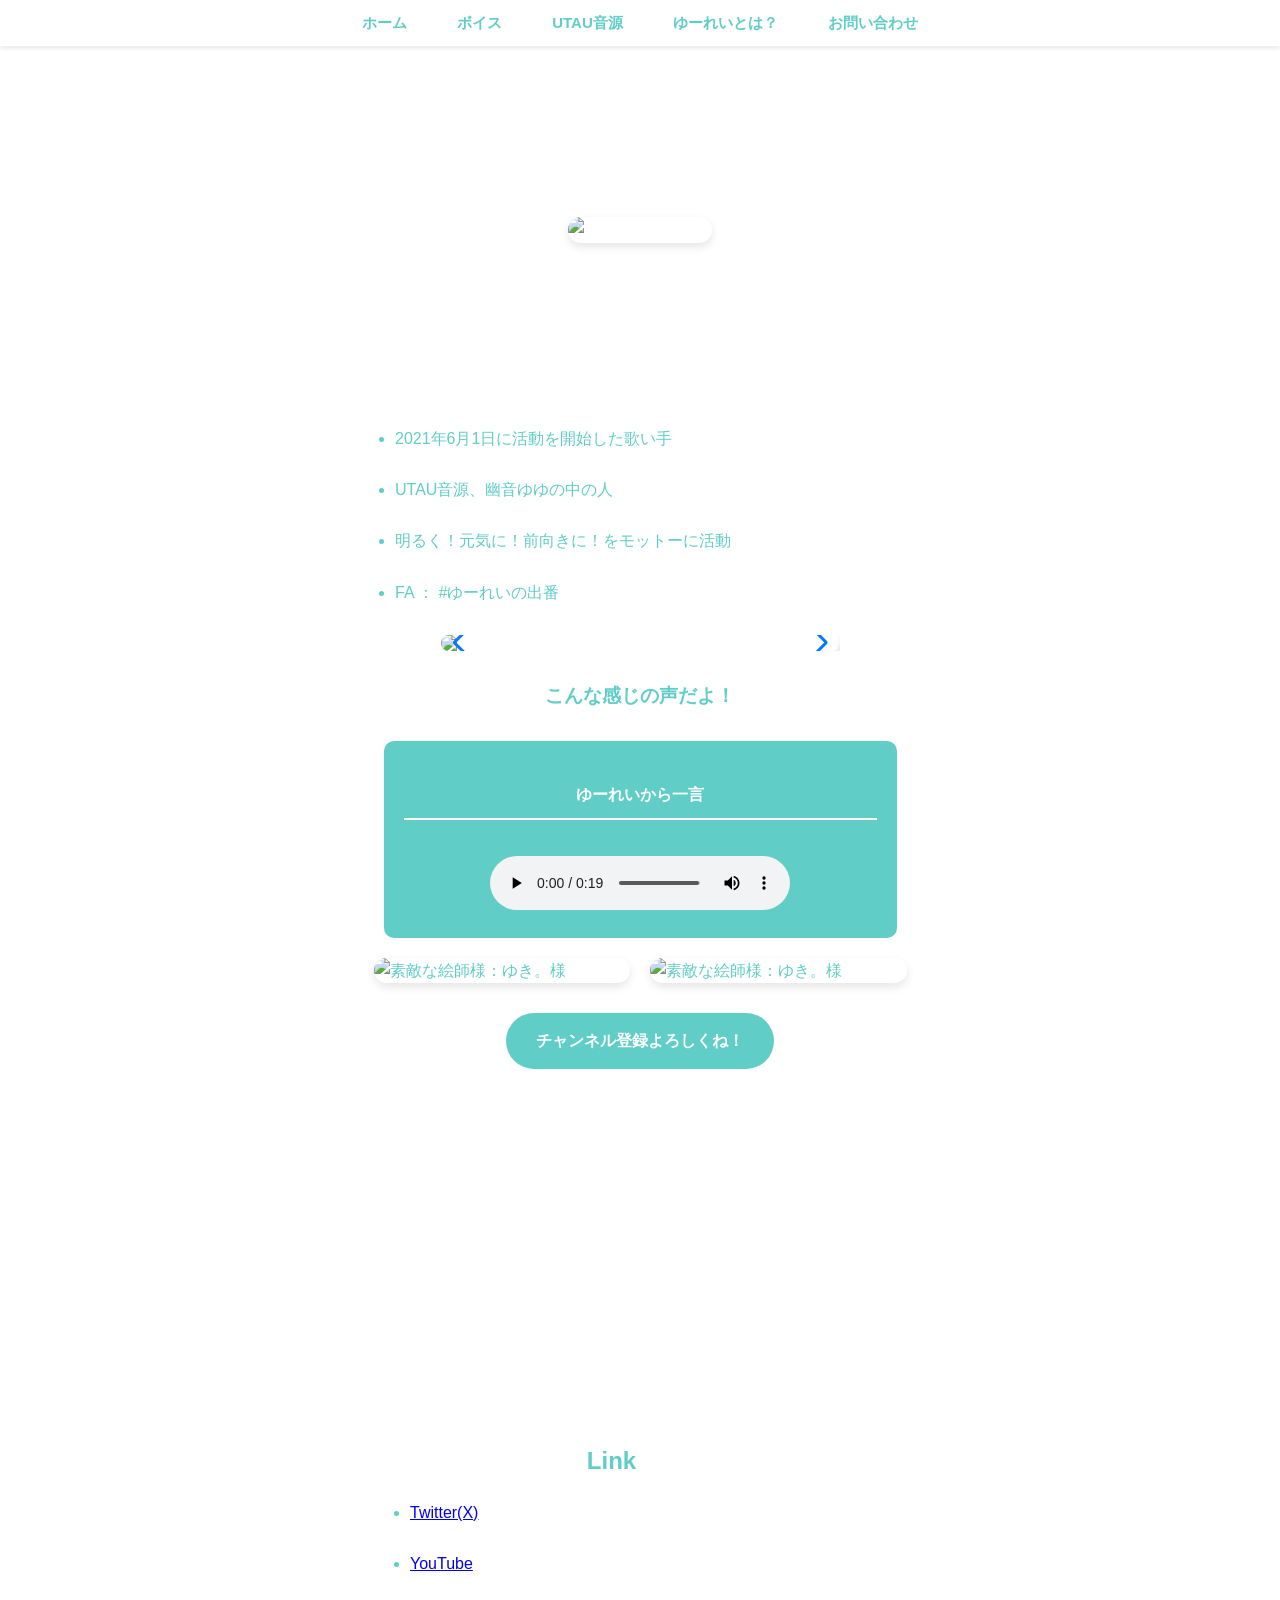
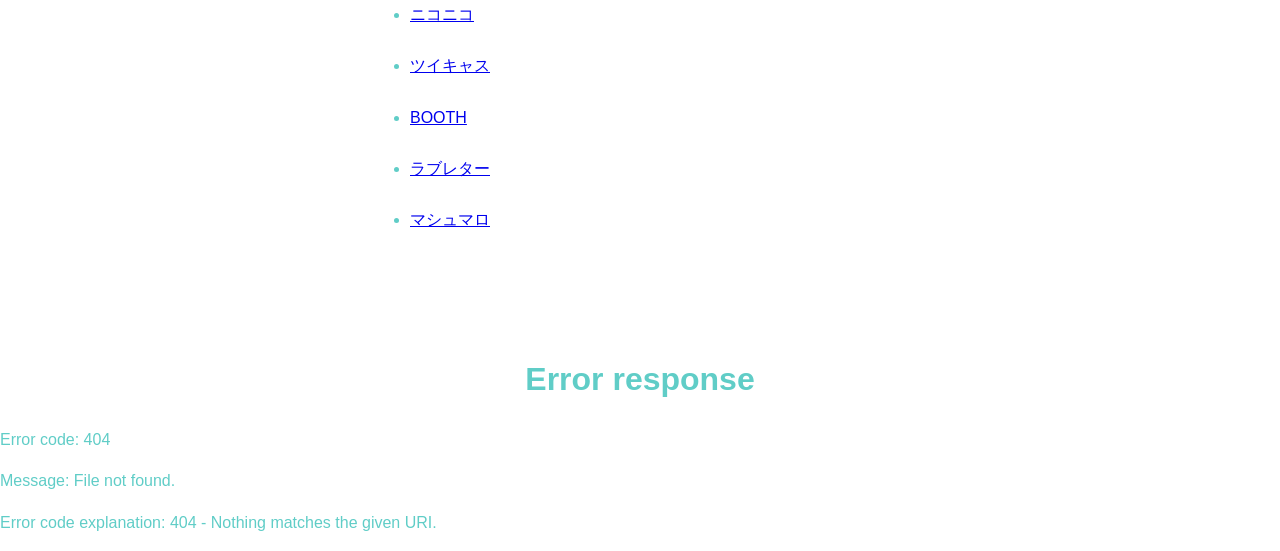
==== commit 660a5561: "ハンバーガーを追加 ハンバーガーを追加しました。" ====
--- a/index.html
+++ b/index.html
@@ -130,5 +130,37 @@
 });
 </script>
 
+<script>
+  fetch('header.html')
+    .then(response => response.text())
+    .then(data => {
+        document.getElementById('header-container').innerHTML = data;
+
+        const btn = document.getElementById('js-hamburger');
+        const nav = document.getElementById('js-nav');
+        const navLinks = document.querySelectorAll('.sp-nav a');
+
+        if (btn && nav) {
+          btn.addEventListener('click', () => {
+            btn.classList.toggle('is-active');
+            nav.classList.toggle('is-active');
+          });
+
+          navLinks.forEach(link => {
+            link.addEventListener('click', () => {
+              btn.classList.remove('is-active');
+              nav.classList.remove('is-active');
+            });
+          });
+        }
+    });
+
+  fetch('footer.html')
+    .then(response => response.text())
+    .then(data => {
+        document.getElementById('footer-container').innerHTML = data;
+    });
+</script>
+
    </body>
    </html>
--- a/style.css
+++ b/style.css
@@ -1,4 +1,4 @@
-*{
+* {
     max-width: 100%;
     box-sizing: border-box;
     overflow-wrap: break-word;
@@ -26,28 +26,35 @@
     flex: 1;
 }
 
-header {text-align: center;
-padding: 40px 20px;
-background-image: url('photo/photo7.jpeg');
-background-size: 100% auto;
-background-repeat: no-repeat;
-background-position: center;
-color: white;
-width: 100%;
-height: 300px;
-overflow: hidden;
-min-height: 200px;
-display: flex;
-flex-direction:column;
-justify-content: center;
-align-items: center;
-box-sizing: border-box;
-background-color: white;
-margin: 0 0 30px 0;
-}
-
-header h1{
-    display:none;
+header {
+    text-align: center;
+    padding: 40px 20px;
+    background-image: url('photo/photo7.jpeg');
+    background-size: 100% auto;
+    background-repeat: no-repeat;
+    background-position: center;
+    color: white;
+    width: 100%;
+    height: 300px;
+    overflow: hidden;
+    min-height: 200px;
+    display: flex;
+    flex-direction: column;
+    justify-content: center;
+    align-items: center;
+    box-sizing: border-box;
+    background-color: white;
+    margin: 0 0 30px 0;
+}
+
+header h1 {
+    display: none;
+}
+
+@media (min-width: 601px) {
+    .sp-nav {
+        display: none !important;
+    }
 }
 
 .main-nav {
@@ -69,7 +76,7 @@
     list-style: none;
     padding: 0;
     margin: 0;
-    gap:  20px;
+    gap: 20px;
 }
 
 .main-nav a {
@@ -82,7 +89,92 @@
     font-size: 15px;
 }
 
-@media(max-width: 480px){
+.main-nav a:hover {
+    background-color: #60CDC7;
+    color: white;
+}
+
+.hamburger {
+    display: none;
+}
+
+@media (max-width: 480px) {
+
+    .main-nav {
+        display: none;
+    }
+
+    .hamburger {
+        display: flex;
+        flex-direction: column;
+        justify-content: space-around;
+        position: fixed;
+        top: 15px;
+        right: 15px;
+        width: 30px;
+        height: 25px;
+        background: transparent;
+        border: none;
+        cursor: pointer;
+        z-index: 3000;
+        padding: 0;
+    }
+
+    .hamburger span {
+        width: 100%;
+        height: 3px;
+        background-color: #60CDC7;
+        border-radius: 2px;
+        transition: all 0.3s ease;
+    }
+
+    .sp-nav {
+        position: fixed;
+        top: 0;
+        right: -100%;
+        width: 100%;
+        height: 100vh;
+        background-color: rgba(255, 255, 255, 0.95);
+        z-index: 2500;
+        transition: all 0.3s ease;
+        display: flex;
+        justify-content: center;
+        align-items: center;
+    }
+
+    .sp-nav ul {
+        list-style: none;
+        padding: 0;
+        text-align: center;
+    }
+
+    .sp-nav li {
+        margin: 25px 0;
+    }
+
+    .sp-nav a {
+        color: #60CDC7;
+        font-size: 1.2rem;
+        font-weight: bold;
+        text-decoration: none;
+    }
+
+    .sp-nav.is-active {
+        right: 0; 
+    }
+
+    .hamburger.is-active span:nth-child(1) {
+        transform: translateY(8px) rotate(45deg);
+    }
+    .hamburger.is-active span:nth-child(2) {
+        opacity: 0; 
+    }
+    .hamburger.is-active span:nth-child(3) {
+        transform: translateY(-8px) rotate(-45deg);
+    }
+}
+
+@media (max-width: 480px) {
     .main-nav a {
         font-size: 10px;
         padding: 5px 8px;
@@ -93,30 +185,25 @@
     }
 }
 
-.main-nav a:hover {
-    background-color: #60CDC7;
-    color: white;
-}
-
-h1{
-    color:#60CDC7;
-    text-align: center;
-}
-
-h4{
+h1 {
+    color: #60CDC7;
+    text-align: center;
+}
+
+h4 {
     color: white;
     border-bottom: 2px solid white;
     padding-bottom: 10px;
     text-align: center;
 }
 
-h3{
+h3 {
     color: #60CDC7;
     padding-bottom: 10px;
     text-align: center;
 }
 
-h2{
+h2 {
     color: #60CDC7;
     text-align: center;
 }
@@ -127,7 +214,7 @@
     border-radius: 10px;
     color: white;
     text-align: center;
-    width:90%;
+    width: 90%;
     max-width: 560px;
     margin: 20px auto;
 }
@@ -138,7 +225,7 @@
     border-radius: 10px;
     color: #60CDC7;
     text-align: center;
-    width:90%;
+    width: 90%;
     max-width: 560px;
     margin: 20px auto;
 }
@@ -153,17 +240,15 @@
     margin-bottom: 50px;
     width: 90%;
     max-width: 600px;
-    padding: 0;
-    box-sizing: border-box;
-}
-
-img{
+}
+
+img {
     border-radius: 15px;
-    box-shadow:0 4px 10px rgba(0,0,0,0.1);
+    box-shadow: 0 4px 10px rgba(0,0,0,0.1);
     max-width: 100%;
 }
 
-.image-container{
+.image-container {
     width: 100%;
     display: flex;
     justify-content: center;
@@ -171,7 +256,7 @@
     gap: 20px;
 }
 
-.image-container img{
+.image-container img {
     max-width: 45%;
     height: auto;
 }
@@ -187,7 +272,7 @@
     transform: translateY(0);
 }
 
-.mySwiper{
+.mySwiper {
     width: 70%;
     max-width: 600px;
     margin: 30px;
@@ -204,7 +289,7 @@
     margin: 30px 0;
 }
 
-.btn-sns{
+.btn-sns {
     display: inline-block;
     padding: 15px 30px;
     background-color: #60CDC7;
@@ -215,7 +300,7 @@
     transition: 0.3s;
 }
 
-.btn-sns:hover{
+.btn-sns:hover {
     background-color: #4697A2;
 }
 
@@ -235,7 +320,7 @@
     transition: 0.3s;
 }
 
-.btn-booth:hover{
+.btn-booth:hover {
     background-color: #4697A2;
 }
 
@@ -245,7 +330,7 @@
     color: white;
     text-align: center;
     padding: 20px 0;
-    font-size:0.9em;
+    font-size: 0.9em;
     margin-top: auto;
     align-self: stretch;
     box-sizing: border-box;
@@ -256,7 +341,7 @@
     width: 100%;
 }
 
-#back-to-top{
+#back-to-top {
     position: fixed;
     bottom: 30px;
     right: 30px;
